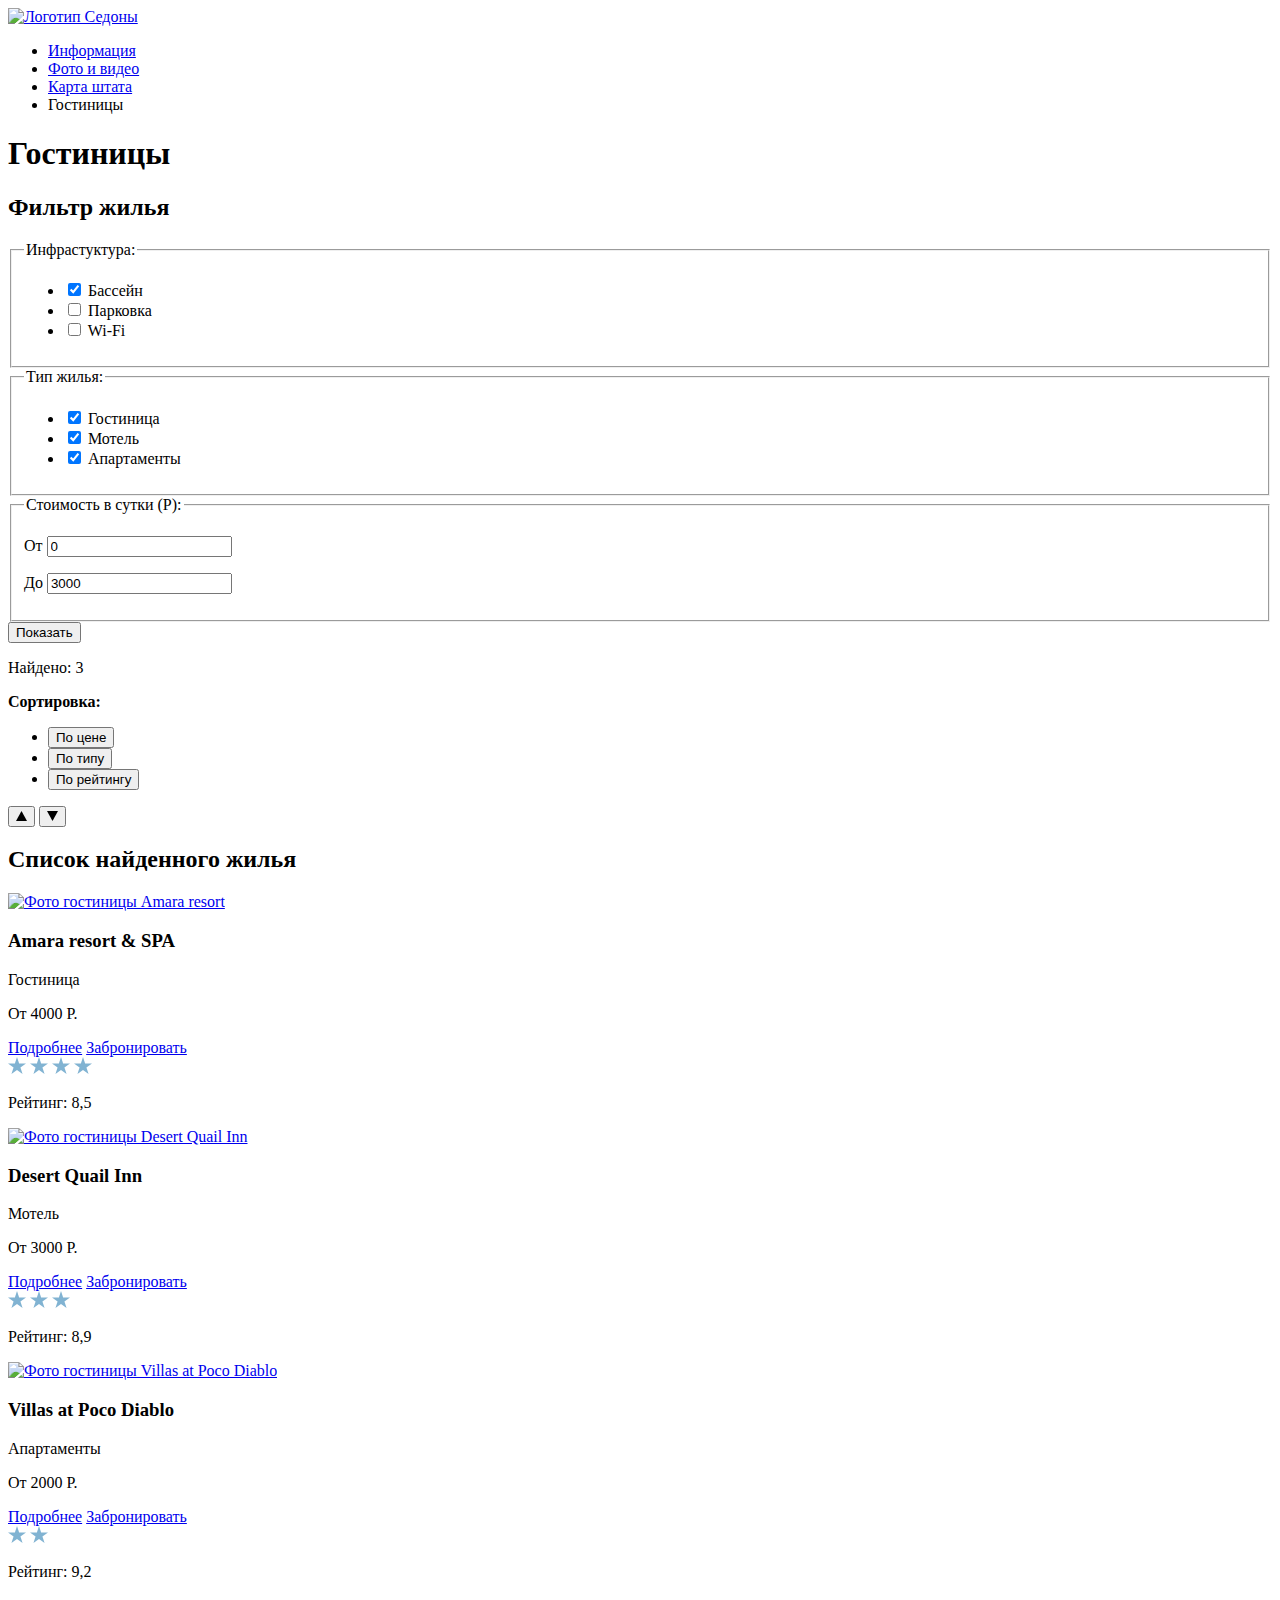
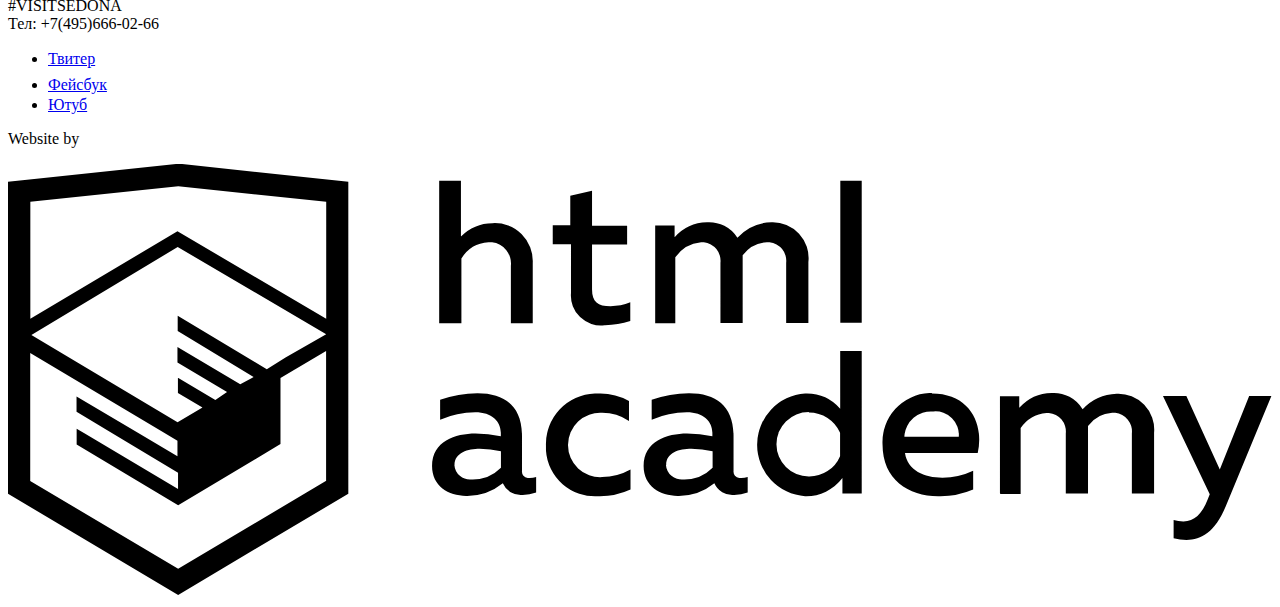
==== hotels.html @ e5399999 "Add files via upload" ====
<!DOCTYPE html>
<html lang="ru">
  <head>
  	<meta charset="utf-8">
  	<title>Гостиницы</title>
    <link href="https://fonts.googleapis.com/css2?family=PT+Sans:wght@400;700&display=swap" rel="stylesheet">
    <link rel="stylesheet" href="css/normalize.css">
    <link rel="stylesheet" href="css/style.css">
  </head>
  <body class="inner-page">
  	<header class="main-header">
  	  <nav class="main-navigation">
        <div class="main-navigation-wrapper">
          <div class="container">
  	  	    <a class="main-header-logo" href="index.html">
      	  	  <img src="img/logo.svg" width="140" height="71" alt="Логотип Седоны">
  	      	</a>
  	      	<ul class="site-navigation">
  	       	  <li><a href="info.html">Информация</a></li>
  	      	  <li><a href="media.html">Фото и видео</a></li>
  	  	      <li><a href="map.html">Карта штата</a></li>
  	      	  <li class="site-navigation-current">Гостиницы</li>
  	      	</ul>
          </div>
        </div>
  	  </nav>
  	</header>
  	<main class="container">
  	  <h1 class="visually-hidden">Гостиницы</h1>
  	  <section class="filter">
  	  	<h2 class="visually-hidden">Фильтр жилья</h2>
  	  	<form class="filter-form" action="https://echo.htmlacademy.ru" method="get">
          <div class="filter-left">
          <fieldset class="infrastructure">
            <legend>Инфрастуктура:</legend>
            <ul>
              <li>               
                <input class="visually-hidden checkbox" id="filter-pool" type="checkbox" name="pool" checked>
                <label for="filter-pool">Бассейн</label>
              </li>
              <li>           
                <input class="visually-hidden checkbox" id="filter-parking" type="checkbox" name="parking">
                <label for="filter-parking">Парковка</label>
              </li>
              <li>                
                <input class="visually-hidden checkbox" id="filter-wi-fi" type="checkbox" name="wi-fi">
                <label for="filter-wi-fi">Wi-Fi</label>
              </li>
            </ul>
          </fieldset>
          <fieldset class="type-of-house">
            <legend>Тип жилья:</legend>
            <ul>
              <li>                
                <input class="visually-hidden checkbox" id="filter-hotes" type="checkbox" name="hotel" checked>
                <label for="filter-hotes">Гостиница</label>
              </li>
              <li>                
                <input class="visually-hidden checkbox" id="filter-motel" type="checkbox" name="motel" checked>
                <label for="filter-motel">Мотель</label>
              </li>
              <li>                
                <input class="visually-hidden checkbox" id="filter-apartments" type="checkbox" name="apartments" checked>
                <label for="filter-apartments">Апартаменты</label>
              </li>
            </ul>
          </fieldset>
          </div>
          <div class="filter-right">
          <fieldset class="cost-per-day">
            <legend>Стоимость в сутки (Р):</legend>
            <div class="cost-wraper">
              <div class="cost-amount">
                <p>
                  <label>
                    От
                    <input type="text" name="min-price" value="0">
                  </label>
                </p>
              </div>
              <div class="cost-amount">
                <p>
                  <label>
                    До
                    <input type="text" name="max-price" value="3000">
                  </label>
                </p>
              </div>
            </div> 
              <div class="range-controls">
                <div class="scale">
                  <div class="bar"></div>
                </div>
                <div class="range-toggles">
                  <div class="range-toggle">
                    <div class="range-toggle-center"></div>
                  </div>
                  <div class="range-toggle range-toggle-max">
                    <div class="range-toggle-center"></div>
                  </div>
                </div>
              </div>                      
          </fieldset>
          <button type="submit" class="button button-transparent" href="#">Показать</button>
        </form>
        </div>
  	  </section>
      <div class="filter-result">
  	    <div class="filter-result-info">
  	  	  <p class="hotels-amount">Найдено: 3</p>
          <b class="sort-title">Сортировка:</b>
  	    	<ul class="sort-list">
  	    	  <li><button class="sort-by sort-by-active">По цене</button></li>
  	    	  <li><button class="sort-by">По типу</button></li>
    	  	  <li><button class="sort-by">По рейтингу</button></li>
    	  	</ul>
          </div>
          <div class="page-nav">
            <button class="page-up" title="Сортировка от меньшего к большему">
              <svg  class="page-img-current" xmlns="http://www.w3.org/2000/svg" width="11" height="10" viewBox="0 0 11 10"><path  d="M5.5 0L0 10h11z"/></svg>
            </button>
            <button class="page-down" title="Сортировка от большего к меньшему">
              <svg class="page-img-pending" xmlns="http://www.w3.org/2000/svg" width="11" height="10" viewBox="0 0 11 10"><path d="M5.5 10L0 0h11"/></svg>
            </button>
         </div>  
      </div>
  	  <section class="filter-result-hotels">
  	  	<h2 class="visually-hidden">Список найденного жилья</h2>
        <article class="result-item">
          <div class="left-column">
            <a class="hotel-img" href="#">
              <img src="img/amara.jpg" width="135" height="90" alt="Фото гостиницы Amara resort">
            </a>
            <div class="left-column-info">                    
  	  	      <h3>Amara resort & SPA</h3>
  	  	      <p class="hotel-type">Гостиница</p> 	  	      
  	  	      <p class="hotel-cost-per-day">От 4000 Р.</p>
              <a class="button button-blue inner-button-blue" href="#">Подробнее</a>
  	  	      <a class="button button-brown inner-button-brown" href="#">Забронировать</a>
            </div>
          </div>
          <div class="right-column">
            <div class="right-column-stars"> 
              <i>
                <svg xmlns="http://www.w3.org/2000/svg" width="18" height="17" viewBox="0 0 18 17"><path fill="#81B3D2" d="M9.002 0l2.126 6.494h6.877l-5.564 4.012L14.566 17l-5.564-4.013L3.438 17l2.126-6.494L0 6.494h6.878z"/></svg>
              </i>
              <i>
                <svg xmlns="http://www.w3.org/2000/svg" width="18" height="17" viewBox="0 0 18 17"><path fill="#81B3D2" d="M9.002 0l2.126 6.494h6.877l-5.564 4.012L14.566 17l-5.564-4.013L3.438 17l2.126-6.494L0 6.494h6.878z"/></svg>
              </i>
              <i>
                <svg xmlns="http://www.w3.org/2000/svg" width="18" height="17" viewBox="0 0 18 17"><path fill="#81B3D2" d="M9.002 0l2.126 6.494h6.877l-5.564 4.012L14.566 17l-5.564-4.013L3.438 17l2.126-6.494L0 6.494h6.878z"/></svg>
              </i>
              <i>
               <svg xmlns="http://www.w3.org/2000/svg" width="18" height="17" viewBox="0 0 18 17"><path fill="#81B3D2" d="M9.002 0l2.126 6.494h6.877l-5.564 4.012L14.566 17l-5.564-4.013L3.438 17l2.126-6.494L0 6.494h6.878z"/></svg>
              </i>
            </div>
            <p class="rating">Рейтинг: 8,5</p>
          </div>
  	  	</article>
        <article class="result-item">
          <div class="left-column">
            <a class="hotel-img" href="#">
              <img src="img/desert.jpg" width="135" height="90" alt="Фото гостиницы Desert Quail Inn">
            </a>          
            <div class="left-column-info">   
  	  	      <h3>Desert Quail Inn</h3>
  	  	      <p class="hotel-type">Мотель</p>
  	  	      <p class="hotel-cost-per-day">От 3000 Р.</p>
              <a class="button button-blue inner-button-blue" href="#">Подробнее</a>
  	  	      <a class="button button-brown inner-button-brown" href="#">Забронировать</a>
            </div>
          </div>
          <div class="right-column">
            <div class="right-column-stars"> 
              <i>
                <svg xmlns="http://www.w3.org/2000/svg" width="18" height="17" viewBox="0 0 18 17"><path fill="#81B3D2" d="M9.002 0l2.126 6.494h6.877l-5.564 4.012L14.566 17l-5.564-4.013L3.438 17l2.126-6.494L0 6.494h6.878z"/></svg>
              </i>
              <i>
                <svg xmlns="http://www.w3.org/2000/svg" width="18" height="17" viewBox="0 0 18 17"><path fill="#81B3D2" d="M9.002 0l2.126 6.494h6.877l-5.564 4.012L14.566 17l-5.564-4.013L3.438 17l2.126-6.494L0 6.494h6.878z"/></svg>
              </i>
              <i>
               <svg xmlns="http://www.w3.org/2000/svg" width="18" height="17" viewBox="0 0 18 17"><path fill="#81B3D2" d="M9.002 0l2.126 6.494h6.877l-5.564 4.012L14.566 17l-5.564-4.013L3.438 17l2.126-6.494L0 6.494h6.878z"/></svg>
              </i>
            </div>
            <p class="rating">Рейтинг: 8,9</p>
          </div>
  	  	</article>
        <article class="result-item">
          <div class="left-column">
            <a class="hotel-img" href="#">
              <img src="img/villas.jpg" width="135" height="90" alt="Фото гостиницы Villas at Poco Diablo">
            </a>
            <div class="left-column-info"> 
  	  	      <h3>Villas at Poco Diablo</h3>
  	  	      <p class="hotel-type">Апартаменты</p>	  	      
  	  	      <p class="hotel-cost-per-day">От 2000 Р.</p>
              <a class="button button-blue inner-button-blue" href="#">Подробнее</a>
  	  	      <a class="button button-brown inner-button-brown" href="#">Забронировать</a>
            </div>
          </div>
          <div class="right-column">
            <div class="right-column-stars"> 
              <i>
                <svg xmlns="http://www.w3.org/2000/svg" width="18" height="17" viewBox="0 0 18 17"><path fill="#81B3D2" d="M9.002 0l2.126 6.494h6.877l-5.564 4.012L14.566 17l-5.564-4.013L3.438 17l2.126-6.494L0 6.494h6.878z"/></svg>
              </i>
              <i>
                <svg xmlns="http://www.w3.org/2000/svg" width="18" height="17" viewBox="0 0 18 17"><path fill="#81B3D2" d="M9.002 0l2.126 6.494h6.877l-5.564 4.012L14.566 17l-5.564-4.013L3.438 17l2.126-6.494L0 6.494h6.878z"/></svg>
              </i>
            </div>
            <p class="rating">Рейтинг: 9,2</p>
          </div>
  	  	</article>
  	  </section>
  	</main>
  	<footer class="main-footer">
      <div class="container">
      <p class="footer-contacts">
        #VISITSEDONA<br>
        Тел: +7(495)666-02-66
      </p>
      <div class="footer-social">
        <ul>
          <li><a class="social-button" href="#"><span class="visually-hidden">Твитер</span><svg xmlns="http://www.w3.org/2000/svg" xmlns:xlink="http://www.w3.org/1999/xlink" width="17" height="15" viewBox="0 0 17 15"><path d="M10.95.144c1.685-.496 2.984.27 3.577 1.179.673-.231 1.331-.481 2.011-.708a2.345 2.345 0 0 1-.857 1.768c.685.17 1.304-.491 1.304-.491-.169 1-1.006 1.788-1.563 2.024-.231 6.75-3.175 11.217-10.077 11.082h-.446c-.41 0-4.164-.46-4.898-1.887 2.271.196 3.893-.422 4.693-1.177-.96-.3-2.679-.477-2.979-2.95.349.106.564.228 1.19.119C1.705 8.247.374 7.53.448 5.33c.285.328 1.067.536 1.34.472C1.085 5.561-.182 2.442.894.85c1.818 1.854 3.735 3.606 7.152 3.773C8.254 2.33 9.183.793 10.95.144z" fill="#fff"/></svg>
          </a></li>
          <li><a class="social-button" href="#"><span class="visually-hidden">Фейсбук</span><svg class="social__svg" xmlns="http://www.w3.org/2000/svg" width="12" height="22" viewBox="0 0 12 22"><path d="M12 4V0H8a4 4 0 0 0-4 4v4H0v4h4v10h4V12h4V8H8V4h4z" fill="#fff"/></svg>
          </a></li>
          <li><a class="social-button" href="#"><span class="visually-hidden">Ютуб</span><svg class="social__svg" xmlns="http://www.w3.org/2000/svg" xmlns:xlink="http://www.w3.org/1999/xlink" width="20" height="16" viewBox="0 0 20 16"><path d="M17 0H3C1.35 0 0 1.35 0 3v10c0 1.65 1.35 3 3 3h14c1.65 0 3-1.35 3-3V3c0-1.65-1.35-3-3-3zM6.027 11.998V4.002L15.014 8l-8.987 3.998z" fill="#fff"/></svg>
          </a></li>
        </ul>
      </div>
      <div class="footer-copyright">
       <p>Website by</p>
          <a href="https://htmlacademy.ru/intensive/htmlcss">
            <svg class="copyright-img" id="Layer_1" data-name="Layer 1" xmlns="http://www.w3.org/2000/svg" viewBox="0 0 108.08 36.85"><title>logo-htmlacademy-small1</title><path d="M44.61,26.88a2,2,0,0,0,.55-0.1v1.33a3.25,3.25,0,0,1-1.18.21,1.67,1.67,0,0,1-1.67-1,4.84,4.84,0,0,1-3.14,1.08c-1.51,0-2.91-.83-2.91-2.55,0-2.13,2-2.79,3.71-2.79a11.08,11.08,0,0,1,2.17.25v-0.3c0-1-.76-1.77-2.19-1.77a7.42,7.42,0,0,0-3,.64v-1.7a10.21,10.21,0,0,1,3.19-.55c2.36,0,3.81,1.12,3.81,3.65v3a0.54,0.54,0,0,0,.49.59h0.17Zm-6.44-1.13A1.35,1.35,0,0,0,39.63,27h0.11a3.39,3.39,0,0,0,2.41-1V24.58a9.72,9.72,0,0,0-1.81-.21c-1,0-2.16.33-2.16,1.38h0Zm12.36-6.11a5,5,0,0,1,2.57.64V22a4.08,4.08,0,0,0-2.3-.7,2.75,2.75,0,1,0,0,5.49,5,5,0,0,0,2.43-.64v1.71a6.27,6.27,0,0,1-2.76.57A4.21,4.21,0,0,1,46,24.51q0-.21,0-0.41a4.32,4.32,0,0,1,4.18-4.46h0.38Zm12.17,7.24a2,2,0,0,0,.55-0.1v1.33a3.25,3.25,0,0,1-1.18.21,1.67,1.67,0,0,1-1.67-1,4.84,4.84,0,0,1-3.14,1.08c-1.51,0-2.91-.83-2.91-2.55,0-2.13,2-2.79,3.71-2.79a11.08,11.08,0,0,1,2.17.25v-0.3c0-1-.76-1.77-2.19-1.77a7.42,7.42,0,0,0-3,.64v-1.7a10.21,10.21,0,0,1,3.19-.55c2.36,0,3.81,1.12,3.81,3.65v3a0.54,0.54,0,0,0,.49.59h0.17Zm-6.44-1.13A1.35,1.35,0,0,0,57.73,27h0.11a3.39,3.39,0,0,0,2.41-1V24.58a9.72,9.72,0,0,0-1.81-.21c-1.06,0-2.16.33-2.16,1.38h0ZM73,16V28.2H71.35V26.88a3.88,3.88,0,0,1-3.19,1.54,4.4,4.4,0,0,1,0-8.78,3.81,3.81,0,0,1,3,1.3V16H73Zm-4.53,5.22a2.76,2.76,0,1,0,0,5.52A2.86,2.86,0,0,0,71.15,25V23A2.91,2.91,0,0,0,68.49,21.27ZM79,19.64c3.31,0,4.46,2.68,3.92,5.09H76.7c0.21,1.5,1.67,2.11,3.19,2.11a6.11,6.11,0,0,0,2.64-.59v1.6a7.14,7.14,0,0,1-3,.57C77,28.42,74.78,27,74.78,24a4.18,4.18,0,0,1,4-4.39H79Zm0.09,1.54a2.28,2.28,0,0,0-2.44,2.1v0.06H81.3A2,2,0,0,0,79.13,21.18Zm5.73,7V19.87h1.65v1a3.81,3.81,0,0,1,2.78-1.27A2.86,2.86,0,0,1,91.89,21a4.12,4.12,0,0,1,2.91-1.33A3.06,3.06,0,0,1,98,23V28.2h-1.9V23.05a1.59,1.59,0,0,0-1.42-1.75H94.42a2.8,2.8,0,0,0-2.07,1.12V28.2h-1.9V23.05A1.59,1.59,0,0,0,89,21.31H88.8a3,3,0,0,0-2.21,1.29v5.63H84.86Zm21.31-8.33h1.9l-3.91,9.46c-0.9,2.17-2.09,2.86-3.35,2.86a4.76,4.76,0,0,1-1.1-.14V30.46a2.86,2.86,0,0,0,.85.12c0.9,0,1.58-.64,2.07-1.9l0.17-.42-4-8.4h2l2.86,6.29ZM38.73,1.46V6.22a3.81,3.81,0,0,1,2.7-1.14,3.25,3.25,0,0,1,3.44,3.4v5.15H43V8.72a1.81,1.81,0,0,0-1.61-2h-0.3a2.93,2.93,0,0,0-2.32,1.39v5.52h-1.9V1.46h1.9ZM49.94,2.31v3h3V6.91h-3v3.81c0,1.1.5,1.46,1.58,1.46a4.49,4.49,0,0,0,1.69-.33v1.6A6.8,6.8,0,0,1,51,13.8a2.55,2.55,0,0,1-2.86-2.74V6.89H46.58V5.26h1.5V2.74Zm5.4,11.31V5.28H57v1A3.81,3.81,0,0,1,59.77,5a2.86,2.86,0,0,1,2.6,1.33A4.12,4.12,0,0,1,65.28,5,3.06,3.06,0,0,1,68.44,8.4v5.21h-1.9V8.46a1.59,1.59,0,0,0-1.42-1.75H64.89a2.8,2.8,0,0,0-2.07,1.12v5.78h-1.9V8.46A1.59,1.59,0,0,0,59.5,6.71H59.27A3,3,0,0,0,57.06,8v5.63H55.34ZM71.17,1.45H73V13.6H71.17V1.45ZM14.71,0H14.55L0,1.54V28.21l14.55,8.66,14.55-8.66V1.54Zm12.5,27.1L14.55,34.64,1.9,27.12V16.18l12.59,7.5V25L5.86,19.9v1.31l8.68,5.21v1.39L5.87,22.65V24l8.68,5.21,8.75-5.24V18.31L27.2,16V27.12Zm0-12.53-3.48,2-1.6,1L14.51,13v1.31L21,18.23H21l-0.14.09-1,.54-5.37-3.2V17l4.24,2.52-1,.67-3.2-1.9v1.31l2.1,1.24L14.5,22.1,2,14.65,14.51,7.11Zm0-1.32L14.49,5.76,1.91,13.25v-10L14.56,1.92,27.21,3.25v10h0Z" transform="translate(0 -0.02)"/></svg>
          </a>  
      </div>
      </div>
    </footer>
  </body>
</html>
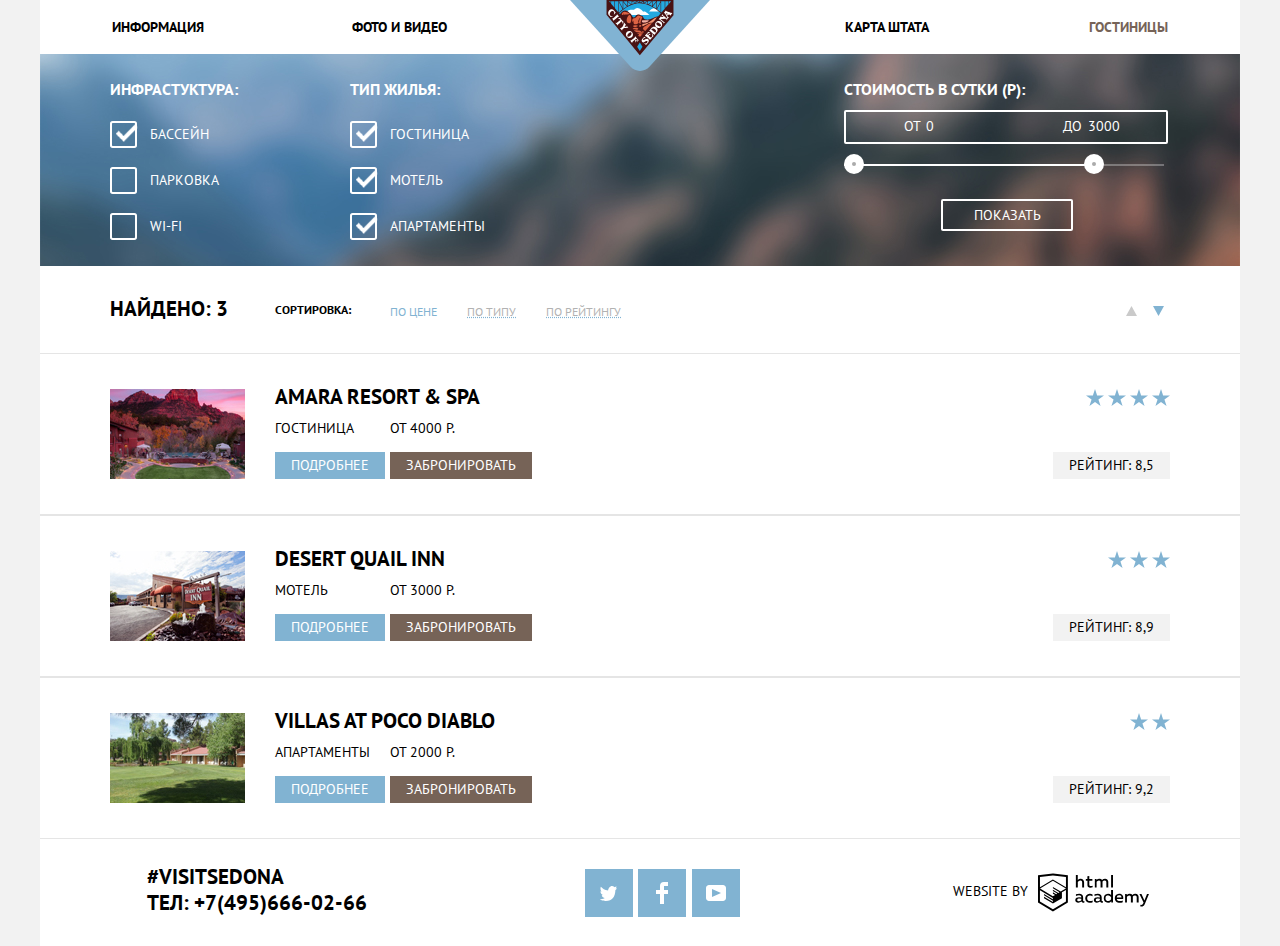
==== commit d1a05d0d: "добавил отступы в разметку" ====
--- a/hotels.html
+++ b/hotels.html
@@ -1,5 +1,6 @@
 <!DOCTYPE html>
 <html lang="ru">
+
   <head>
   	<meta charset="utf-8">
   	<title>Гостиницы</title>
@@ -7,26 +8,38 @@
     <link rel="stylesheet" href="css/normalize.css">
     <link rel="stylesheet" href="css/style.css">
   </head>
+
   <body class="inner-page">
+
   	<header class="main-header">
+
   	  <nav class="main-navigation">
+
         <div class="main-navigation-wrapper">
           <div class="container">
+
   	  	    <a class="main-header-logo" href="index.html">
       	  	  <img src="img/logo.svg" width="140" height="71" alt="Логотип Седоны">
   	      	</a>
+
   	      	<ul class="site-navigation">
   	       	  <li><a href="info.html">Информация</a></li>
   	      	  <li><a href="media.html">Фото и видео</a></li>
   	  	      <li><a href="map.html">Карта штата</a></li>
   	      	  <li class="site-navigation-current">Гостиницы</li>
   	      	</ul>
+
           </div>
         </div>
+
   	  </nav>
+
   	</header>
+
   	<main class="container">
+
   	  <h1 class="visually-hidden">Гостиницы</h1>
+
   	  <section class="filter">
   	  	<h2 class="visually-hidden">Фильтр жилья</h2>
   	  	<form class="filter-form" action="https://echo.htmlacademy.ru" method="get">
@@ -105,32 +118,49 @@
         </form>
         </div>
   	  </section>
+
       <div class="filter-result">
+
   	    <div class="filter-result-info">
+
   	  	  <p class="hotels-amount">Найдено: 3</p>
+
           <b class="sort-title">Сортировка:</b>
+
   	    	<ul class="sort-list">
   	    	  <li><button class="sort-by sort-by-active">По цене</button></li>
   	    	  <li><button class="sort-by">По типу</button></li>
     	  	  <li><button class="sort-by">По рейтингу</button></li>
     	  	</ul>
-          </div>
+
+        </div>
+
           <div class="page-nav">
+
             <button class="page-up" title="Сортировка от меньшего к большему">
               <svg  class="page-img-current" xmlns="http://www.w3.org/2000/svg" width="11" height="10" viewBox="0 0 11 10"><path  d="M5.5 0L0 10h11z"/></svg>
             </button>
+
             <button class="page-down" title="Сортировка от большего к меньшему">
               <svg class="page-img-pending" xmlns="http://www.w3.org/2000/svg" width="11" height="10" viewBox="0 0 11 10"><path d="M5.5 10L0 0h11"/></svg>
             </button>
+
          </div>  
+
       </div>
+
   	  <section class="filter-result-hotels">
+
   	  	<h2 class="visually-hidden">Список найденного жилья</h2>
+
         <article class="result-item">
+
           <div class="left-column">
+
             <a class="hotel-img" href="#">
               <img src="img/amara.jpg" width="135" height="90" alt="Фото гостиницы Amara resort">
             </a>
+
             <div class="left-column-info">                    
   	  	      <h3>Amara resort & SPA</h3>
   	  	      <p class="hotel-type">Гостиница</p> 	  	      
@@ -138,8 +168,11 @@
               <a class="button button-blue inner-button-blue" href="#">Подробнее</a>
   	  	      <a class="button button-brown inner-button-brown" href="#">Забронировать</a>
             </div>
-          </div>
+
+          </div>
+
           <div class="right-column">
+
             <div class="right-column-stars"> 
               <i>
                 <svg xmlns="http://www.w3.org/2000/svg" width="18" height="17" viewBox="0 0 18 17"><path fill="#81B3D2" d="M9.002 0l2.126 6.494h6.877l-5.564 4.012L14.566 17l-5.564-4.013L3.438 17l2.126-6.494L0 6.494h6.878z"/></svg>
@@ -154,14 +187,21 @@
                <svg xmlns="http://www.w3.org/2000/svg" width="18" height="17" viewBox="0 0 18 17"><path fill="#81B3D2" d="M9.002 0l2.126 6.494h6.877l-5.564 4.012L14.566 17l-5.564-4.013L3.438 17l2.126-6.494L0 6.494h6.878z"/></svg>
               </i>
             </div>
+
             <p class="rating">Рейтинг: 8,5</p>
-          </div>
+
+          </div>
+
   	  	</article>
+
         <article class="result-item">
+
           <div class="left-column">
+
             <a class="hotel-img" href="#">
               <img src="img/desert.jpg" width="135" height="90" alt="Фото гостиницы Desert Quail Inn">
-            </a>          
+            </a>   
+
             <div class="left-column-info">   
   	  	      <h3>Desert Quail Inn</h3>
   	  	      <p class="hotel-type">Мотель</p>
@@ -169,8 +209,11 @@
               <a class="button button-blue inner-button-blue" href="#">Подробнее</a>
   	  	      <a class="button button-brown inner-button-brown" href="#">Забронировать</a>
             </div>
-          </div>
+
+          </div>
+
           <div class="right-column">
+
             <div class="right-column-stars"> 
               <i>
                 <svg xmlns="http://www.w3.org/2000/svg" width="18" height="17" viewBox="0 0 18 17"><path fill="#81B3D2" d="M9.002 0l2.126 6.494h6.877l-5.564 4.012L14.566 17l-5.564-4.013L3.438 17l2.126-6.494L0 6.494h6.878z"/></svg>
@@ -182,14 +225,21 @@
                <svg xmlns="http://www.w3.org/2000/svg" width="18" height="17" viewBox="0 0 18 17"><path fill="#81B3D2" d="M9.002 0l2.126 6.494h6.877l-5.564 4.012L14.566 17l-5.564-4.013L3.438 17l2.126-6.494L0 6.494h6.878z"/></svg>
               </i>
             </div>
+
             <p class="rating">Рейтинг: 8,9</p>
-          </div>
+
+          </div>
+
   	  	</article>
+
         <article class="result-item">
+
           <div class="left-column">
+
             <a class="hotel-img" href="#">
               <img src="img/villas.jpg" width="135" height="90" alt="Фото гостиницы Villas at Poco Diablo">
             </a>
+
             <div class="left-column-info"> 
   	  	      <h3>Villas at Poco Diablo</h3>
   	  	      <p class="hotel-type">Апартаменты</p>	  	      
@@ -197,8 +247,11 @@
               <a class="button button-blue inner-button-blue" href="#">Подробнее</a>
   	  	      <a class="button button-brown inner-button-brown" href="#">Забронировать</a>
             </div>
-          </div>
+
+          </div>
+
           <div class="right-column">
+
             <div class="right-column-stars"> 
               <i>
                 <svg xmlns="http://www.w3.org/2000/svg" width="18" height="17" viewBox="0 0 18 17"><path fill="#81B3D2" d="M9.002 0l2.126 6.494h6.877l-5.564 4.012L14.566 17l-5.564-4.013L3.438 17l2.126-6.494L0 6.494h6.878z"/></svg>
@@ -207,34 +260,52 @@
                 <svg xmlns="http://www.w3.org/2000/svg" width="18" height="17" viewBox="0 0 18 17"><path fill="#81B3D2" d="M9.002 0l2.126 6.494h6.877l-5.564 4.012L14.566 17l-5.564-4.013L3.438 17l2.126-6.494L0 6.494h6.878z"/></svg>
               </i>
             </div>
+
             <p class="rating">Рейтинг: 9,2</p>
-          </div>
+
+          </div>
+
   	  	</article>
+
   	  </section>
+
   	</main>
+
   	<footer class="main-footer">
+
       <div class="container">
+
       <p class="footer-contacts">
         #VISITSEDONA<br>
         Тел: +7(495)666-02-66
       </p>
+
       <div class="footer-social">
         <ul>
+
           <li><a class="social-button" href="#"><span class="visually-hidden">Твитер</span><svg xmlns="http://www.w3.org/2000/svg" xmlns:xlink="http://www.w3.org/1999/xlink" width="17" height="15" viewBox="0 0 17 15"><path d="M10.95.144c1.685-.496 2.984.27 3.577 1.179.673-.231 1.331-.481 2.011-.708a2.345 2.345 0 0 1-.857 1.768c.685.17 1.304-.491 1.304-.491-.169 1-1.006 1.788-1.563 2.024-.231 6.75-3.175 11.217-10.077 11.082h-.446c-.41 0-4.164-.46-4.898-1.887 2.271.196 3.893-.422 4.693-1.177-.96-.3-2.679-.477-2.979-2.95.349.106.564.228 1.19.119C1.705 8.247.374 7.53.448 5.33c.285.328 1.067.536 1.34.472C1.085 5.561-.182 2.442.894.85c1.818 1.854 3.735 3.606 7.152 3.773C8.254 2.33 9.183.793 10.95.144z" fill="#fff"/></svg>
           </a></li>
+
           <li><a class="social-button" href="#"><span class="visually-hidden">Фейсбук</span><svg class="social__svg" xmlns="http://www.w3.org/2000/svg" width="12" height="22" viewBox="0 0 12 22"><path d="M12 4V0H8a4 4 0 0 0-4 4v4H0v4h4v10h4V12h4V8H8V4h4z" fill="#fff"/></svg>
           </a></li>
+
           <li><a class="social-button" href="#"><span class="visually-hidden">Ютуб</span><svg class="social__svg" xmlns="http://www.w3.org/2000/svg" xmlns:xlink="http://www.w3.org/1999/xlink" width="20" height="16" viewBox="0 0 20 16"><path d="M17 0H3C1.35 0 0 1.35 0 3v10c0 1.65 1.35 3 3 3h14c1.65 0 3-1.35 3-3V3c0-1.65-1.35-3-3-3zM6.027 11.998V4.002L15.014 8l-8.987 3.998z" fill="#fff"/></svg>
           </a></li>
+
         </ul>
       </div>
+
       <div class="footer-copyright">
        <p>Website by</p>
           <a href="https://htmlacademy.ru/intensive/htmlcss">
             <svg class="copyright-img" id="Layer_1" data-name="Layer 1" xmlns="http://www.w3.org/2000/svg" viewBox="0 0 108.08 36.85"><title>logo-htmlacademy-small1</title><path d="M44.61,26.88a2,2,0,0,0,.55-0.1v1.33a3.25,3.25,0,0,1-1.18.21,1.67,1.67,0,0,1-1.67-1,4.84,4.84,0,0,1-3.14,1.08c-1.51,0-2.91-.83-2.91-2.55,0-2.13,2-2.79,3.71-2.79a11.08,11.08,0,0,1,2.17.25v-0.3c0-1-.76-1.77-2.19-1.77a7.42,7.42,0,0,0-3,.64v-1.7a10.21,10.21,0,0,1,3.19-.55c2.36,0,3.81,1.12,3.81,3.65v3a0.54,0.54,0,0,0,.49.59h0.17Zm-6.44-1.13A1.35,1.35,0,0,0,39.63,27h0.11a3.39,3.39,0,0,0,2.41-1V24.58a9.72,9.72,0,0,0-1.81-.21c-1,0-2.16.33-2.16,1.38h0Zm12.36-6.11a5,5,0,0,1,2.57.64V22a4.08,4.08,0,0,0-2.3-.7,2.75,2.75,0,1,0,0,5.49,5,5,0,0,0,2.43-.64v1.71a6.27,6.27,0,0,1-2.76.57A4.21,4.21,0,0,1,46,24.51q0-.21,0-0.41a4.32,4.32,0,0,1,4.18-4.46h0.38Zm12.17,7.24a2,2,0,0,0,.55-0.1v1.33a3.25,3.25,0,0,1-1.18.21,1.67,1.67,0,0,1-1.67-1,4.84,4.84,0,0,1-3.14,1.08c-1.51,0-2.91-.83-2.91-2.55,0-2.13,2-2.79,3.71-2.79a11.08,11.08,0,0,1,2.17.25v-0.3c0-1-.76-1.77-2.19-1.77a7.42,7.42,0,0,0-3,.64v-1.7a10.21,10.21,0,0,1,3.19-.55c2.36,0,3.81,1.12,3.81,3.65v3a0.54,0.54,0,0,0,.49.59h0.17Zm-6.44-1.13A1.35,1.35,0,0,0,57.73,27h0.11a3.39,3.39,0,0,0,2.41-1V24.58a9.72,9.72,0,0,0-1.81-.21c-1.06,0-2.16.33-2.16,1.38h0ZM73,16V28.2H71.35V26.88a3.88,3.88,0,0,1-3.19,1.54,4.4,4.4,0,0,1,0-8.78,3.81,3.81,0,0,1,3,1.3V16H73Zm-4.53,5.22a2.76,2.76,0,1,0,0,5.52A2.86,2.86,0,0,0,71.15,25V23A2.91,2.91,0,0,0,68.49,21.27ZM79,19.64c3.31,0,4.46,2.68,3.92,5.09H76.7c0.21,1.5,1.67,2.11,3.19,2.11a6.11,6.11,0,0,0,2.64-.59v1.6a7.14,7.14,0,0,1-3,.57C77,28.42,74.78,27,74.78,24a4.18,4.18,0,0,1,4-4.39H79Zm0.09,1.54a2.28,2.28,0,0,0-2.44,2.1v0.06H81.3A2,2,0,0,0,79.13,21.18Zm5.73,7V19.87h1.65v1a3.81,3.81,0,0,1,2.78-1.27A2.86,2.86,0,0,1,91.89,21a4.12,4.12,0,0,1,2.91-1.33A3.06,3.06,0,0,1,98,23V28.2h-1.9V23.05a1.59,1.59,0,0,0-1.42-1.75H94.42a2.8,2.8,0,0,0-2.07,1.12V28.2h-1.9V23.05A1.59,1.59,0,0,0,89,21.31H88.8a3,3,0,0,0-2.21,1.29v5.63H84.86Zm21.31-8.33h1.9l-3.91,9.46c-0.9,2.17-2.09,2.86-3.35,2.86a4.76,4.76,0,0,1-1.1-.14V30.46a2.86,2.86,0,0,0,.85.12c0.9,0,1.58-.64,2.07-1.9l0.17-.42-4-8.4h2l2.86,6.29ZM38.73,1.46V6.22a3.81,3.81,0,0,1,2.7-1.14,3.25,3.25,0,0,1,3.44,3.4v5.15H43V8.72a1.81,1.81,0,0,0-1.61-2h-0.3a2.93,2.93,0,0,0-2.32,1.39v5.52h-1.9V1.46h1.9ZM49.94,2.31v3h3V6.91h-3v3.81c0,1.1.5,1.46,1.58,1.46a4.49,4.49,0,0,0,1.69-.33v1.6A6.8,6.8,0,0,1,51,13.8a2.55,2.55,0,0,1-2.86-2.74V6.89H46.58V5.26h1.5V2.74Zm5.4,11.31V5.28H57v1A3.81,3.81,0,0,1,59.77,5a2.86,2.86,0,0,1,2.6,1.33A4.12,4.12,0,0,1,65.28,5,3.06,3.06,0,0,1,68.44,8.4v5.21h-1.9V8.46a1.59,1.59,0,0,0-1.42-1.75H64.89a2.8,2.8,0,0,0-2.07,1.12v5.78h-1.9V8.46A1.59,1.59,0,0,0,59.5,6.71H59.27A3,3,0,0,0,57.06,8v5.63H55.34ZM71.17,1.45H73V13.6H71.17V1.45ZM14.71,0H14.55L0,1.54V28.21l14.55,8.66,14.55-8.66V1.54Zm12.5,27.1L14.55,34.64,1.9,27.12V16.18l12.59,7.5V25L5.86,19.9v1.31l8.68,5.21v1.39L5.87,22.65V24l8.68,5.21,8.75-5.24V18.31L27.2,16V27.12Zm0-12.53-3.48,2-1.6,1L14.51,13v1.31L21,18.23H21l-0.14.09-1,.54-5.37-3.2V17l4.24,2.52-1,.67-3.2-1.9v1.31l2.1,1.24L14.5,22.1,2,14.65,14.51,7.11Zm0-1.32L14.49,5.76,1.91,13.25v-10L14.56,1.92,27.21,3.25v10h0Z" transform="translate(0 -0.02)"/></svg>
           </a>  
       </div>
+
       </div>
+
     </footer>
+
   </body>
+  
 </html>--- a/css/style.css
+++ b/css/style.css
@@ -0,0 +1,823 @@
+body {
+  margin: 0;
+  padding: 0;
+
+  font-family: "PT Sans", Arial, sans-serif;
+  font-size: 14px;
+  line-height: 21px;
+  color: #000000;
+  text-transform: uppercase;
+
+  background-color: #f2f2f2;
+}
+
+a {
+  text-decoration: none;
+}
+
+h1 {
+  margin: 0;
+}
+
+.wrapper {
+  width: 1200px;
+  margin: auto;
+
+  box-shadow: 0 0 5px 0 #34495e;
+}
+
+.visually-hidden:not(:focus):not(:active),
+input[type="checkbox"].visually-hidden,
+input[type="radio"].visually-hidden {
+    position: absolute;
+
+    width: 1px;
+    height: 1px;
+    margin: -1px;
+    border: 0;
+    padding: 0;
+
+    white-space: nowrap;
+
+    clip-path: inset(100%);
+    clip: rect(0 0 0 0);
+    overflow: hidden;
+}
+
+.button {
+  font: inherit;
+  font-size: 21px;
+  line-height: 26px;
+  font-weight: 700; 
+
+  text-align: center;
+  color: #ffffff;
+  vertical-align: middle;
+  text-transform: uppercase;
+
+  background-color: #766357;
+  border: none;
+}
+
+.button:hover,
+.button:focus {
+  background-color: #604e43;
+}
+
+.button:active {
+  color: rgba(255, 255, 255, 0.3);
+
+  background-color: #503e33;
+}
+
+.button-blue {
+  background-color: #81b3d2;
+}
+
+.button-blue:hover,
+.button-blue:focus,
+.social-button:hover,
+.social-button:focus {
+  background-color: #669ec0;
+}
+
+.button-blue:active,
+.social-button:active {
+  background-color: #5496bd;
+}
+
+.inner-button-blue {
+  font: inherit;
+}
+
+.inner-button-brown {
+  font: inherit;
+}
+
+.button-transparent {
+  font: inherit;
+  width: 132px;
+  height: 32px;
+  
+  margin: 0 auto;
+  margin-bottom: 35px;
+
+  background-color: unset;
+  border: 2px solid #ffffff;
+  border-radius: 2px;
+}
+
+.button-transparent:hover,
+.button-transparent:focus {
+  color: #000000;
+
+  background-color: #ffffff;
+}
+
+.filter {
+  width: 1200px;
+
+  color: #ffffff;
+
+  background-color: #e4f1f9;
+  background-image: url("../img/filter background.jpg");
+  background-position: 0 -50px;
+  background-repeat: no-repeat;
+}
+
+.filter-form {
+  display: flex;
+  justify-content: space-between;
+  padding-top: 25px;
+}
+
+.filter-form fieldset {
+  padding: 0;
+  margin-left: 0;
+
+  border: none;
+}
+
+.filter-form legend {
+  margin-bottom: 10px;
+
+  font-size: 16px;
+  line-height: 21px;
+  font-weight: 700;
+}
+
+.filter-form ul {
+  padding-left: 40px;
+
+  list-style: none;
+}
+
+.filter-form li {
+  position: relative;
+  margin-bottom: 25px;
+}
+
+.filter-left label::before {
+  content: "";
+
+  position: absolute;
+  bottom: -3px;
+  left: -40px;
+
+  width: 23px;
+  height: 23px;
+
+  background-color: transparent;
+  border: 2px #ffffff solid;
+  border-radius: 10%;
+}
+
+.checkbox:checked + label::after {
+  content: "";
+
+  position: absolute;
+  left: -34px;
+
+  width: 22px;
+  height: 19px;
+
+  background-image: url("../img/checkbox-on.png");
+  background-repeat: no-repeat;
+  background-position: 0 0;
+}
+
+.filter-left {
+  display: flex;
+  margin-left: 70px;
+}
+
+.filter-right {
+  display: flex;
+  flex-direction: column;
+
+  margin-right: 70px;
+}
+
+.infrastructure {
+  width: 150px;
+
+  margin-right: 90px;
+}
+
+.type-of-house {
+  width: 140px;
+
+  margin: 0;
+}
+
+.cost-per-day {
+  width: 320px; 
+}
+
+.cost-wraper {
+  display: flex;
+  width: 320px;
+  height: 30px;
+
+  margin-bottom: 20px;
+
+  border: 2px solid #ffffff;
+  border-radius: 2px;
+}
+
+.cost-amount {
+  width: 160px;
+
+  margin-top: -10px;
+  margin-left: 50px;
+
+  text-align: center;
+}
+
+.cost-per-day input {
+  width: 70px;
+
+  color: #ffffff;
+
+  background-color: unset;
+  border: none;
+}
+
+.scale {
+  width: 320px;
+  height: 2px;
+
+  background-color: rgba(255, 255, 255, 0.3);
+}
+
+.bar {
+  width: 250px;
+  height: 2px;
+
+  background-color: #ffffff;
+}
+
+.range-controls {
+  margin-bottom: 25px;
+}
+
+.range-toggles {
+  display: flex;
+}
+
+.range-toggle {
+  width: 20px;
+  height: 20px;
+  margin-top: -12px;
+  
+  background-color: #ffffff;
+  border-radius: 50%;
+}
+
+.range-toggle-max {
+  margin-left: 220px;
+}
+
+.range-toggle-center {
+  width: 4px;
+  height: 4px;
+
+  margin: 40%;
+
+  background-color: #ababab;
+  border-radius: 50%;
+}
+
+.filter-result {
+  display: flex;
+  justify-content: space-between;
+  padding-bottom: 10px;
+}
+
+.filter-result-info {
+  display: flex;
+}
+
+.hotels-amount,
+.result-item h3 {
+  font-size: 21px;
+  line-height: 26px;
+  font-weight: 700;
+}
+
+.hotels-amount {
+  width: 120px;
+  margin-left: 70px;
+  margin-top: 30px;
+  margin-right: 45px;
+}
+
+.sort-title,
+.sort-by {
+  font-size: 12px;
+  line-height: 18px;
+}
+
+.sort-title {
+  width: 80px;
+  margin-top: 35px;
+  margin-right: 35px;
+}
+
+.sort-list {
+  display: flex;
+  margin-top: 35px;
+  padding: 0;
+
+  list-style: none;
+}
+
+.sort-by {
+  margin-right: 30px;
+  padding: 0;
+
+  text-decoration: underline dotted #81b3d2;
+  color: #b2b2b2;
+  text-transform: uppercase;
+
+  background-color: unset;
+  border: none;
+}
+
+.sort-by:hover,
+.sort-by:focus {
+  color: #81b3d2;
+}
+
+.sort-by:active {
+  text-decoration: none;
+  color: #000000;
+}
+
+.sort-by-active {
+  text-decoration: none;
+  color: #81b3d2;
+}
+
+.page-nav {
+  margin-right: 70px;
+  margin-top: 35px;
+}
+
+.page-up,
+.page-down {
+  background-color: unset;
+  border: none;
+}
+
+.page-up {
+  fill: #cacaca;
+}
+
+.page-down {
+  fill: #81b3d2;
+}
+
+.result-item {
+  display: flex;
+  justify-content: space-between;
+  border-top: 1px solid #e5e5e5;
+  border-bottom: 1px solid #e5e5e5;
+}
+
+.hotel-img {
+  width: 135px;
+  height: 90px;
+}
+
+.left-column,
+.right-column {
+  margin-top: 35px;
+  margin-bottom: 35px;
+}
+
+.left-column {
+  display: flex;
+  margin-left: 70px;
+}
+
+.right-column {
+  margin-right: 70px;
+}
+
+.left-column-info {
+  display: flex;
+  flex-wrap: wrap;
+  width: 260px;
+  margin-left: 30px;
+}
+
+.left-column-info h3{
+  margin: 0;
+  margin-top: -5px;
+  
+  width: 260px;
+}
+
+.left-column p {
+  margin-top: 5px;
+  margin-bottom: 10px;
+}
+
+.hotel-type {
+  width: 80px;
+  margin-right: 35px;
+}
+
+.hotel-cost-per-day {
+  width: 70px;
+}
+
+.result-item .button-blue {
+  width: 110px;
+  margin-right: 5px;
+  padding-top: 3px; 
+}
+
+.result-item .button-brown {
+  width: 142px;
+  padding-top: 3px; 
+}
+
+.right-column-stars {
+  text-align: right;
+  margin-bottom: 40px;
+}
+
+.rating {
+  width: 111px;
+  margin: 0;
+  padding: 3px;
+
+  text-align: center;
+
+  background-color: #f2f2f2;
+}
+
+.container {
+  width: 1200px;
+  margin: 0 auto;
+}
+
+.main-navigation {
+  position: relative;
+  display: flex;
+  flex-direction: column;
+  align-items: center;
+
+  font-size: 14px;
+  line-height: 24px;
+  font-weight: 700;
+  color: #000000;
+}
+
+.main-header-logo {
+  position: absolute;
+  top: 0;
+  left: 50%;
+
+  margin-left: -70px;
+
+  width: 140px;
+  height: 71px;
+}
+
+.main-navigation-wrapper .container {
+  display: flex;
+  justify-content: space-between;
+}
+
+.site-navigation {
+  display: flex;
+  justify-content: flex-start;
+  margin: 0;
+  padding: 0;
+
+  list-style: none;
+}
+
+.site-navigation li {
+  width: 236px;
+  margin-right: 5px;
+  padding-top: 15px;
+  padding-bottom: 15px;
+
+  text-align: center;
+}
+
+.site-navigation li:nth-of-type(2) {
+  margin-right: 252px;
+}
+
+.site-navigation a {
+  color: #000000;
+}
+
+.site-navigation a:hover,
+.site-navigation a:focus {
+  color: #81b3d2
+}
+
+.site-navigation a:active {
+  color: #eeeeee;
+}
+
+.site-navigation-current {
+  cursor: pointer;
+
+  color: #766357;
+}
+
+.container,
+.main-navigation-wrapper,
+.main-footer .container {
+  background-color: #ffffff;
+}
+
+.site-intro {
+  background-color: #e4f1f9;
+  background-image: url("../img/bg.jpg");
+  background-position: 0 -55px;
+  background-repeat: no-repeat;
+  background-size: auto;
+}
+
+.site-intro {
+  text-align: center;
+}
+
+.intro-logo {
+  margin-top: 75px;
+}
+
+.site-intro .feature-item{
+  position: relative;
+  width: 100%;
+  height: 215px;
+  margin-top: 75px;
+}
+
+.site-intro .feature-item::before {
+  content: "";
+
+  position: absolute;
+  top: -50px;
+  left: 0;
+  
+  width: 1202px;
+  height: 59px;
+  margin-left: -1px;
+
+  background-image: url("../img/polygon.png");
+  background-position: 0 0;
+  background-repeat: no-repeat;
+}
+
+.big-tagline {
+  margin-bottom: 30px;
+  padding-top: 60px;
+
+  font-size: 21px;
+  line-height: 26px;
+  font-weight: 700;
+}
+
+.feature-items-wraper {
+  display: flex;
+  flex-wrap: wrap;
+}
+
+
+.feature-item {
+  width: 400px;
+  height: 330px;
+
+  text-align: center;
+
+  background-color: #ffffff;
+}
+
+.feature-item h3{
+  margin-top: 30px;
+
+  font-size: 21px;
+  line-height: 21px;
+  font-weight: 700;
+}
+
+.feature-item-blue {
+  width: 400px;
+  height: 255px;
+
+  color: #ffffff;
+
+  background-color: #81b3d2;
+}
+
+.feature-item-gray {
+  width: 400px;
+  height: 255px;
+
+  background-color: #eeeeee;
+}
+
+.feature-item-text {
+  margin-top: 50px;
+}
+
+.feature-item-icon {
+  margin: 0 auto;
+  margin-top: 50px;
+}
+
+.house-icon {
+  width: 75px;
+  height: 72px;
+
+  background-image: url("../img/icon-1.svg");
+  background-repeat: no-repeat;
+}
+
+.food-icon {
+  width: 74px;
+  height: 70px;
+
+  background-image: url("../img/icon-2.svg");
+  background-repeat: no-repeat;
+}
+
+.souvenir-icon {
+  width: 64px;
+  height: 76px;
+
+  background-image: url("../img/icon-3.svg");
+  background-repeat: no-repeat;
+}
+
+.hotel-search {
+  position: relative;
+
+  text-align: center;
+}
+
+.hotel-search h2 {
+  font-size: 30px;
+  line-height: 36px;
+}
+
+.hotel-search p {
+  margin-bottom: 50px;
+}
+
+.hotel-search-button {
+  padding: 30px 140px;
+}
+
+.main-footer .container {
+  display: flex;
+  justify-content: space-around;
+}
+
+.footer-contacts {
+  margin-top: 25px;
+  margin-bottom: 30px;
+  width: 225px;
+
+  align-self: center;
+
+  font-size: 21px;
+  line-height: 26px;
+  font-weight: 700;
+}
+
+.footer-social {
+  width: 155px;
+  margin-top: 30px;
+
+  text-align: center;
+}
+
+.footer-social ul {
+  display: flex;
+  flex-wrap: wrap;
+  justify-content: space-between;
+  width: 155px;
+  margin: 0 auto;
+  padding: 0;
+
+  list-style: none;
+}
+
+.social-button {
+  display: flex;
+  align-items: center;
+  justify-content: center;
+  width: 48px;
+  height: 48px;
+
+  color: #ffffff;
+
+  background-color: #81b3d2;
+}
+
+.social-button:active path {
+  fill: rgba(255, 255, 255, 0.3);
+}
+
+.footer-copyright {
+  display: flex;
+  align-self: center;
+
+  width: 200px;
+  margin-right: -20px;
+ 
+  text-align: center;
+}
+
+.footer-copyright a:hover,
+.footer-copyright a:focus {
+  fill: #81b3d2;
+}
+
+.footer-copyright a:active {
+  fill: #bdbbbc;
+}
+
+.copyright-img {
+  width: 111px;
+  height: 41px;
+  margin-left: 10px;
+  margin-top: 5px;
+}
+
+.modal-search {
+  position: absolute;
+  top: 239px; 
+  left: 50%;
+
+  width: 460px;
+  margin-left: -285px;
+  padding: 55px;
+
+  text-align: start;
+
+  background-color: #ffffff;
+}
+
+.search-form input {
+  font: inherit;
+  font-size: 14px;
+  line-height: 26px;
+  font-weight: 700; 
+
+  background-color: #f2f2f2;
+  border: none;
+}
+
+.search-form label {
+  font: inherit;
+  font-size: 14px;
+  line-height: 26px;
+  font-weight: 700; 
+}
+
+.search-form input[type="date"] {
+  box-sizing: border-box;
+
+  width: 349px;
+  margin-left: 15px;
+  margin-bottom: 30px;
+  padding: 5px 10px;
+}
+
+.search-form input[id="arrival-search"] {
+  margin-left: 17px;
+}
+
+.people-search {
+  display: flex;
+  justify-content: space-between;
+  align-items: center;
+
+  margin-bottom: 40px;
+}
+
+.search-form input[type="text"] {
+  width: 115px;
+  padding-top: 5px;
+  padding-bottom: 5px;
+
+  text-align: center;
+}
+
+.search-form .button {
+  width: 100%;
+  padding-top: 15px;
+  padding-bottom: 15px;
+}
+
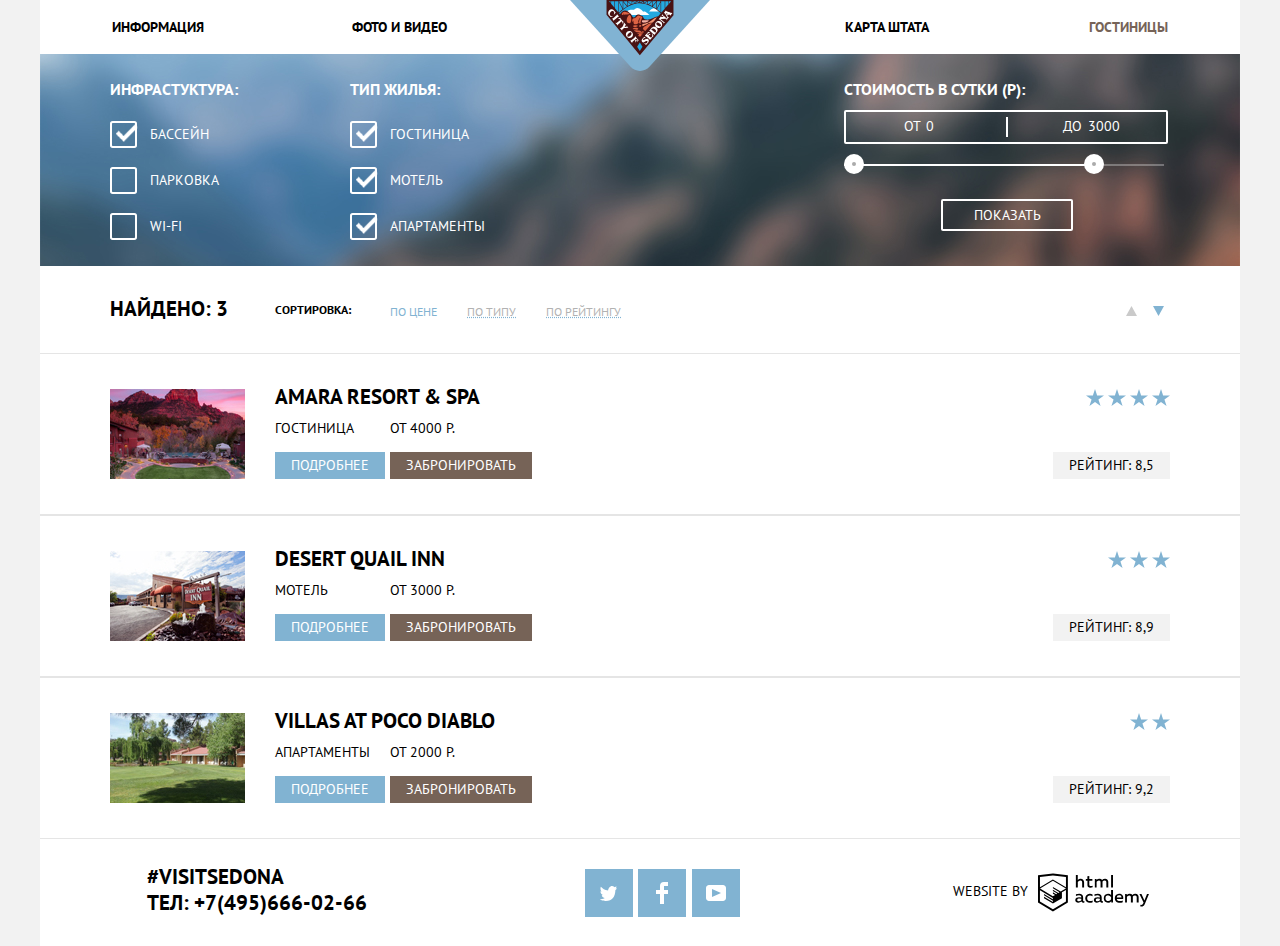
==== commit 68195394: "добавил разделитель стоимости в сутки в фильтре и исправил орфографическую ошибку в разметке" ====
--- a/hotels.html
+++ b/hotels.html
@@ -82,7 +82,7 @@
           <div class="filter-right">
           <fieldset class="cost-per-day">
             <legend>Стоимость в сутки (Р):</legend>
-            <div class="cost-wraper">
+            <div class="cost-wrapper">
               <div class="cost-amount">
                 <p>
                   <label>
--- a/css/style.css
+++ b/css/style.css
@@ -114,6 +114,370 @@
   background-color: #ffffff;
 }
 
+.container {
+  width: 1200px;
+  margin: 0 auto;
+}
+
+.main-navigation {
+  position: relative;
+
+  display: flex;
+  flex-direction: column;
+  align-items: center;
+
+  font-size: 14px;
+  line-height: 24px;
+  font-weight: 700;
+  color: #000000;
+}
+
+.main-header-logo {
+  position: absolute;
+  top: 0;
+  left: 50%;
+
+  margin-left: -70px;
+
+  width: 140px;
+  height: 71px;
+}
+
+.main-navigation-wrapper .container {
+  display: flex;
+  justify-content: space-between;
+}
+
+.site-navigation {
+  display: flex;
+  justify-content: flex-start;
+  margin: 0;
+  padding: 0;
+
+  list-style: none;
+}
+
+.site-navigation li {
+  width: 236px;
+  margin-right: 5px;
+  padding-top: 15px;
+  padding-bottom: 15px;
+
+  text-align: center;
+}
+
+.site-navigation li:nth-of-type(2) {
+  margin-right: 252px;
+}
+
+.site-navigation a {
+  color: #000000;
+}
+
+.site-navigation a:hover,
+.site-navigation a:focus {
+  color: #81b3d2
+}
+
+.site-navigation a:active {
+  color: #eeeeee;
+}
+
+.site-navigation-current {
+  cursor: pointer;
+
+  color: #766357;
+}
+
+.container,
+.main-navigation-wrapper,
+.main-footer .container {
+  background-color: #ffffff;
+}
+
+.site-intro {
+  background-color: #e4f1f9;
+  background-image: url("../img/bg.jpg");
+  background-position: 0 -55px;
+  background-repeat: no-repeat;
+  background-size: auto;
+}
+
+.site-intro {
+  text-align: center;
+}
+
+.intro-logo {
+  margin-top: 75px;
+}
+
+.site-intro .feature-item{
+  position: relative;
+
+  width: 100%;
+  height: 215px;
+  margin-top: 75px;
+}
+
+.site-intro .feature-item::before {
+  content: "";
+
+  position: absolute;
+  top: -50px;
+  left: 0;
+  
+  width: 1202px;
+  height: 59px;
+  margin-left: -1px;
+
+  background-image: url("../img/polygon.png");
+  background-position: 0 0;
+  background-repeat: no-repeat;
+}
+
+.big-tagline {
+  margin-bottom: 30px;
+  padding-top: 60px;
+
+  font-size: 21px;
+  line-height: 26px;
+  font-weight: 700;
+}
+
+.feature-items-wraper {
+  display: flex;
+  flex-wrap: wrap;
+}
+
+
+.feature-item {
+  width: 400px;
+  height: 330px;
+
+  text-align: center;
+
+  background-color: #ffffff;
+}
+
+.feature-item h3{
+  margin-top: 30px;
+
+  font-size: 21px;
+  line-height: 21px;
+  font-weight: 700;
+}
+
+.feature-item-blue {
+  width: 400px;
+  height: 255px;
+
+  color: #ffffff;
+
+  background-color: #81b3d2;
+}
+
+.feature-item-gray {
+  width: 400px;
+  height: 255px;
+
+  background-color: #eeeeee;
+}
+
+.feature-item-text {
+  margin-top: 50px;
+}
+
+.feature-item-icon {
+  margin: 0 auto;
+  margin-top: 50px;
+}
+
+.house-icon {
+  width: 75px;
+  height: 72px;
+
+  background-image: url("../img/icon-1.svg");
+  background-repeat: no-repeat;
+}
+
+.food-icon {
+  width: 74px;
+  height: 70px;
+
+  background-image: url("../img/icon-2.svg");
+  background-repeat: no-repeat;
+}
+
+.souvenir-icon {
+  width: 64px;
+  height: 76px;
+
+  background-image: url("../img/icon-3.svg");
+  background-repeat: no-repeat;
+}
+
+.hotel-search {
+  position: relative;
+
+  text-align: center;
+}
+
+.hotel-search h2 {
+  font-size: 30px;
+  line-height: 36px;
+}
+
+.hotel-search p {
+  margin-bottom: 50px;
+}
+
+.hotel-search-button {
+  padding: 30px 140px;
+}
+
+.main-footer .container {
+  display: flex;
+  justify-content: space-around;
+}
+
+.footer-contacts {
+  margin-top: 25px;
+  margin-bottom: 30px;
+  width: 225px;
+
+  align-self: center;
+
+  font-size: 21px;
+  line-height: 26px;
+  font-weight: 700;
+}
+
+.footer-social {
+  width: 155px;
+  margin-top: 30px;
+
+  text-align: center;
+}
+
+.footer-social ul {
+  display: flex;
+  flex-wrap: wrap;
+  justify-content: space-between;
+  width: 155px;
+  margin: 0 auto;
+  padding: 0;
+
+  list-style: none;
+}
+
+.social-button {
+  display: flex;
+  align-items: center;
+  justify-content: center;
+  width: 48px;
+  height: 48px;
+
+  color: #ffffff;
+
+  background-color: #81b3d2;
+}
+
+.social-button:active path {
+  fill: rgba(255, 255, 255, 0.3);
+}
+
+.footer-copyright {
+  display: flex;
+  align-self: center;
+
+  width: 200px;
+  margin-right: -20px;
+ 
+  text-align: center;
+}
+
+.footer-copyright a:hover,
+.footer-copyright a:focus {
+  fill: #81b3d2;
+}
+
+.footer-copyright a:active {
+  fill: #bdbbbc;
+}
+
+.copyright-img {
+  width: 111px;
+  height: 41px;
+  margin-left: 10px;
+  margin-top: 5px;
+}
+
+.modal-search {
+  position: absolute;
+  top: 239px; 
+  left: 50%;
+
+  width: 460px;
+  margin-left: -285px;
+  padding: 55px;
+
+  text-align: start;
+
+  background-color: #ffffff;
+}
+
+.search-form input {
+  font: inherit;
+  font-size: 14px;
+  line-height: 26px;
+  font-weight: 700; 
+
+  background-color: #f2f2f2;
+  border: none;
+}
+
+.search-form label {
+  font: inherit;
+  font-size: 14px;
+  line-height: 26px;
+  font-weight: 700; 
+}
+
+.search-form input[type="date"] {
+  box-sizing: border-box;
+
+  width: 349px;
+  margin-left: 15px;
+  margin-bottom: 30px;
+  padding: 5px 10px;
+}
+
+.search-form input[id="arrival-search"] {
+  margin-left: 17px;
+}
+
+.people-search {
+  display: flex;
+  justify-content: space-between;
+  align-items: center;
+
+  margin-bottom: 40px;
+}
+
+.search-form input[type="text"] {
+  width: 115px;
+  padding-top: 5px;
+  padding-bottom: 5px;
+
+  text-align: center;
+}
+
+.search-form .button {
+  width: 100%;
+  padding-top: 15px;
+  padding-bottom: 15px;
+}
+
 .filter {
   width: 1200px;
 
@@ -154,6 +518,7 @@
 
 .filter-form li {
   position: relative;
+
   margin-bottom: 25px;
 }
 
@@ -214,7 +579,9 @@
   width: 320px; 
 }
 
-.cost-wraper {
+.cost-wrapper {
+  position: relative;
+
   display: flex;
   width: 320px;
   height: 30px;
@@ -223,6 +590,20 @@
 
   border: 2px solid #ffffff;
   border-radius: 2px;
+}
+
+.cost-wrapper::before {
+  content: "";
+
+  position: absolute;
+  top: 50%;
+  left: 50%;
+
+  width: 2px;
+  height: 20px;
+  margin-top: -10px;
+
+  background-color: #ffffff;
 }
 
 .cost-amount {
@@ -381,6 +762,7 @@
 .result-item {
   display: flex;
   justify-content: space-between;
+
   border-top: 1px solid #e5e5e5;
   border-bottom: 1px solid #e5e5e5;
 }
@@ -459,365 +841,3 @@
   background-color: #f2f2f2;
 }
 
-.container {
-  width: 1200px;
-  margin: 0 auto;
-}
-
-.main-navigation {
-  position: relative;
-  display: flex;
-  flex-direction: column;
-  align-items: center;
-
-  font-size: 14px;
-  line-height: 24px;
-  font-weight: 700;
-  color: #000000;
-}
-
-.main-header-logo {
-  position: absolute;
-  top: 0;
-  left: 50%;
-
-  margin-left: -70px;
-
-  width: 140px;
-  height: 71px;
-}
-
-.main-navigation-wrapper .container {
-  display: flex;
-  justify-content: space-between;
-}
-
-.site-navigation {
-  display: flex;
-  justify-content: flex-start;
-  margin: 0;
-  padding: 0;
-
-  list-style: none;
-}
-
-.site-navigation li {
-  width: 236px;
-  margin-right: 5px;
-  padding-top: 15px;
-  padding-bottom: 15px;
-
-  text-align: center;
-}
-
-.site-navigation li:nth-of-type(2) {
-  margin-right: 252px;
-}
-
-.site-navigation a {
-  color: #000000;
-}
-
-.site-navigation a:hover,
-.site-navigation a:focus {
-  color: #81b3d2
-}
-
-.site-navigation a:active {
-  color: #eeeeee;
-}
-
-.site-navigation-current {
-  cursor: pointer;
-
-  color: #766357;
-}
-
-.container,
-.main-navigation-wrapper,
-.main-footer .container {
-  background-color: #ffffff;
-}
-
-.site-intro {
-  background-color: #e4f1f9;
-  background-image: url("../img/bg.jpg");
-  background-position: 0 -55px;
-  background-repeat: no-repeat;
-  background-size: auto;
-}
-
-.site-intro {
-  text-align: center;
-}
-
-.intro-logo {
-  margin-top: 75px;
-}
-
-.site-intro .feature-item{
-  position: relative;
-  width: 100%;
-  height: 215px;
-  margin-top: 75px;
-}
-
-.site-intro .feature-item::before {
-  content: "";
-
-  position: absolute;
-  top: -50px;
-  left: 0;
-  
-  width: 1202px;
-  height: 59px;
-  margin-left: -1px;
-
-  background-image: url("../img/polygon.png");
-  background-position: 0 0;
-  background-repeat: no-repeat;
-}
-
-.big-tagline {
-  margin-bottom: 30px;
-  padding-top: 60px;
-
-  font-size: 21px;
-  line-height: 26px;
-  font-weight: 700;
-}
-
-.feature-items-wraper {
-  display: flex;
-  flex-wrap: wrap;
-}
-
-
-.feature-item {
-  width: 400px;
-  height: 330px;
-
-  text-align: center;
-
-  background-color: #ffffff;
-}
-
-.feature-item h3{
-  margin-top: 30px;
-
-  font-size: 21px;
-  line-height: 21px;
-  font-weight: 700;
-}
-
-.feature-item-blue {
-  width: 400px;
-  height: 255px;
-
-  color: #ffffff;
-
-  background-color: #81b3d2;
-}
-
-.feature-item-gray {
-  width: 400px;
-  height: 255px;
-
-  background-color: #eeeeee;
-}
-
-.feature-item-text {
-  margin-top: 50px;
-}
-
-.feature-item-icon {
-  margin: 0 auto;
-  margin-top: 50px;
-}
-
-.house-icon {
-  width: 75px;
-  height: 72px;
-
-  background-image: url("../img/icon-1.svg");
-  background-repeat: no-repeat;
-}
-
-.food-icon {
-  width: 74px;
-  height: 70px;
-
-  background-image: url("../img/icon-2.svg");
-  background-repeat: no-repeat;
-}
-
-.souvenir-icon {
-  width: 64px;
-  height: 76px;
-
-  background-image: url("../img/icon-3.svg");
-  background-repeat: no-repeat;
-}
-
-.hotel-search {
-  position: relative;
-
-  text-align: center;
-}
-
-.hotel-search h2 {
-  font-size: 30px;
-  line-height: 36px;
-}
-
-.hotel-search p {
-  margin-bottom: 50px;
-}
-
-.hotel-search-button {
-  padding: 30px 140px;
-}
-
-.main-footer .container {
-  display: flex;
-  justify-content: space-around;
-}
-
-.footer-contacts {
-  margin-top: 25px;
-  margin-bottom: 30px;
-  width: 225px;
-
-  align-self: center;
-
-  font-size: 21px;
-  line-height: 26px;
-  font-weight: 700;
-}
-
-.footer-social {
-  width: 155px;
-  margin-top: 30px;
-
-  text-align: center;
-}
-
-.footer-social ul {
-  display: flex;
-  flex-wrap: wrap;
-  justify-content: space-between;
-  width: 155px;
-  margin: 0 auto;
-  padding: 0;
-
-  list-style: none;
-}
-
-.social-button {
-  display: flex;
-  align-items: center;
-  justify-content: center;
-  width: 48px;
-  height: 48px;
-
-  color: #ffffff;
-
-  background-color: #81b3d2;
-}
-
-.social-button:active path {
-  fill: rgba(255, 255, 255, 0.3);
-}
-
-.footer-copyright {
-  display: flex;
-  align-self: center;
-
-  width: 200px;
-  margin-right: -20px;
- 
-  text-align: center;
-}
-
-.footer-copyright a:hover,
-.footer-copyright a:focus {
-  fill: #81b3d2;
-}
-
-.footer-copyright a:active {
-  fill: #bdbbbc;
-}
-
-.copyright-img {
-  width: 111px;
-  height: 41px;
-  margin-left: 10px;
-  margin-top: 5px;
-}
-
-.modal-search {
-  position: absolute;
-  top: 239px; 
-  left: 50%;
-
-  width: 460px;
-  margin-left: -285px;
-  padding: 55px;
-
-  text-align: start;
-
-  background-color: #ffffff;
-}
-
-.search-form input {
-  font: inherit;
-  font-size: 14px;
-  line-height: 26px;
-  font-weight: 700; 
-
-  background-color: #f2f2f2;
-  border: none;
-}
-
-.search-form label {
-  font: inherit;
-  font-size: 14px;
-  line-height: 26px;
-  font-weight: 700; 
-}
-
-.search-form input[type="date"] {
-  box-sizing: border-box;
-
-  width: 349px;
-  margin-left: 15px;
-  margin-bottom: 30px;
-  padding: 5px 10px;
-}
-
-.search-form input[id="arrival-search"] {
-  margin-left: 17px;
-}
-
-.people-search {
-  display: flex;
-  justify-content: space-between;
-  align-items: center;
-
-  margin-bottom: 40px;
-}
-
-.search-form input[type="text"] {
-  width: 115px;
-  padding-top: 5px;
-  padding-bottom: 5px;
-
-  text-align: center;
-}
-
-.search-form .button {
-  width: 100%;
-  padding-top: 15px;
-  padding-bottom: 15px;
-}
-
